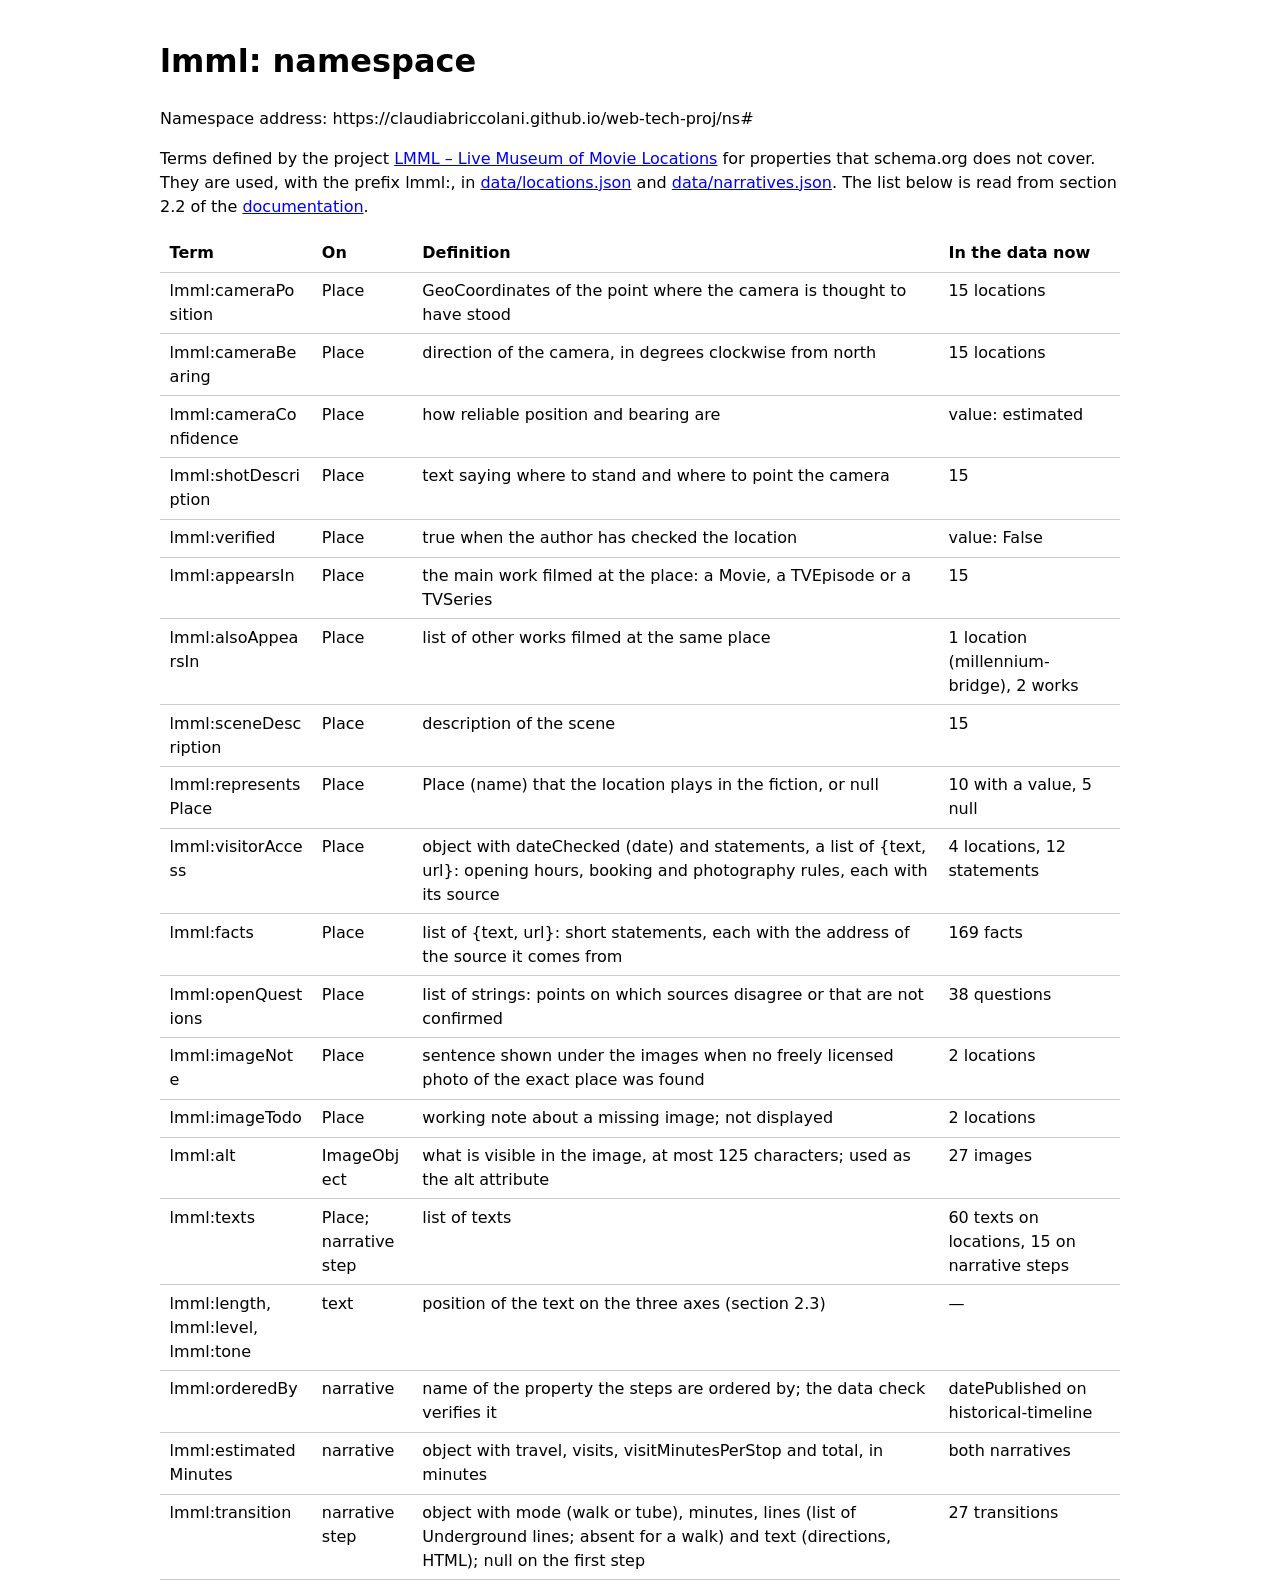
==== ns/index.html @ 610432d7 "Give the lmml namespace a real address and a page that lists its terms The lmml prefix now maps to h" ====
<!DOCTYPE html>
<!--
  ns/index.html — the page behind the lmml namespace
  https://claudiabriccolani.github.io/web-tech-proj/ns#

  It lists every lmml: term with its definition. The list is NOT written here:
  it is read from the documentation, section 2.2 ("The lmml: namespace") in
  data/site.json, so the two can never disagree. Each term gets an id equal
  to its name without the prefix, so that an address such as
  .../ns#cameraBearing opens the page at that term.
-->
<html lang="en">
<head>
  <meta charset="utf-8">
  <meta name="viewport" content="width=device-width, initial-scale=1">
  <title>lmml: namespace – LMML, Live Museum of Movie Locations</title>
  <link rel="icon" href="../favicon.svg" type="image/svg+xml">
  <style>
    /* Minimal and theme-independent: this page is a reference, not part of the visit */
    body { margin: 0 auto; padding: 1rem; max-width: 60rem; font-family: system-ui, sans-serif; line-height: 1.5; }
    table { border-collapse: collapse; width: 100%; }
    th, td { text-align: left; vertical-align: top; padding: 0.4rem 0.6rem; border-bottom: 1px solid #ccc; overflow-wrap: anywhere; }
    tr:target { outline: 2px solid currentColor; }
  </style>
</head>
<body>
  <h1>lmml: namespace</h1>
  <p>Namespace address: <span data-role="ns-uri">https://claudiabriccolani.github.io/web-tech-proj/ns#</span></p>
  <p>
    Terms defined by the project
    <a href="../">LMML – Live Museum of Movie Locations</a>
    for properties that schema.org does not cover. They are used, with the prefix
    lmml:, in <a href="../data/locations.json">data/locations.json</a> and
    <a href="../data/narratives.json">data/narratives.json</a>.
    The list below is read from section 2.2 of the
    <a href="../#/docs/2.2">documentation</a>.
  </p>

  <div data-role="ns-terms">
    <p data-role="ns-loading">Loading the list of terms…</p>
    <noscript><p>The list needs JavaScript. The same list is in section 2.2 of the documentation, in data/site.json.</p></noscript>
  </div>

  <script type="module">
    const SECTION = 'The lmml: namespace';
    const box = document.querySelector('[data-role="ns-terms"]');

    /** Find a documentation section by title, at any depth. */
    function find(sections, title) {
      for (const section of sections ?? []) {
        if (section.title === title) return section;
        const inner = find(section.sections, title);
        if (inner) return inner;
      }
      return null;
    }

    try {
      const response = await fetch('../data/site.json', { cache: 'no-cache' });
      if (!response.ok) throw new Error(`HTTP ${response.status}`);
      const section = find((await response.json()).docs, SECTION);
      if (!section) throw new Error(`section “${SECTION}” not found`);

      // The section text is HTML from our own data file: take its table as it is
      const table = new DOMParser().parseFromString(section.text, 'text/html').querySelector('table');
      if (!table) throw new Error('no table in the section');

      // One id per term: "lmml:cameraBearing" -> id="cameraBearing".
      // A row that defines several terms ("lmml:length, lmml:level, lmml:tone")
      // gets the first id, and an empty anchor for each of the others.
      for (const row of table.querySelectorAll('tr')) {
        const cell = row.querySelector('td');
        if (!cell) continue; // the header row
        const names = cell.textContent.split(',').map((t) => t.trim().replace(/^lmml:/, '')).filter(Boolean);
        row.id = names[0];
        for (const name of names.slice(1)) {
          const anchor = document.createElement('span');
          anchor.id = name;
          cell.prepend(anchor);
        }
      }
      box.replaceChildren(table);

      // The table arrived after the page: go to the requested term now
      if (location.hash.length > 1) document.getElementById(decodeURIComponent(location.hash.slice(1)))?.scrollIntoView();
    } catch (error) {
      box.querySelector('[data-role="ns-loading"]').textContent =
        `The list of terms could not be loaded (${error.message}). It is in section 2.2 of the documentation.`;
    }
  </script>
</body>
</html>
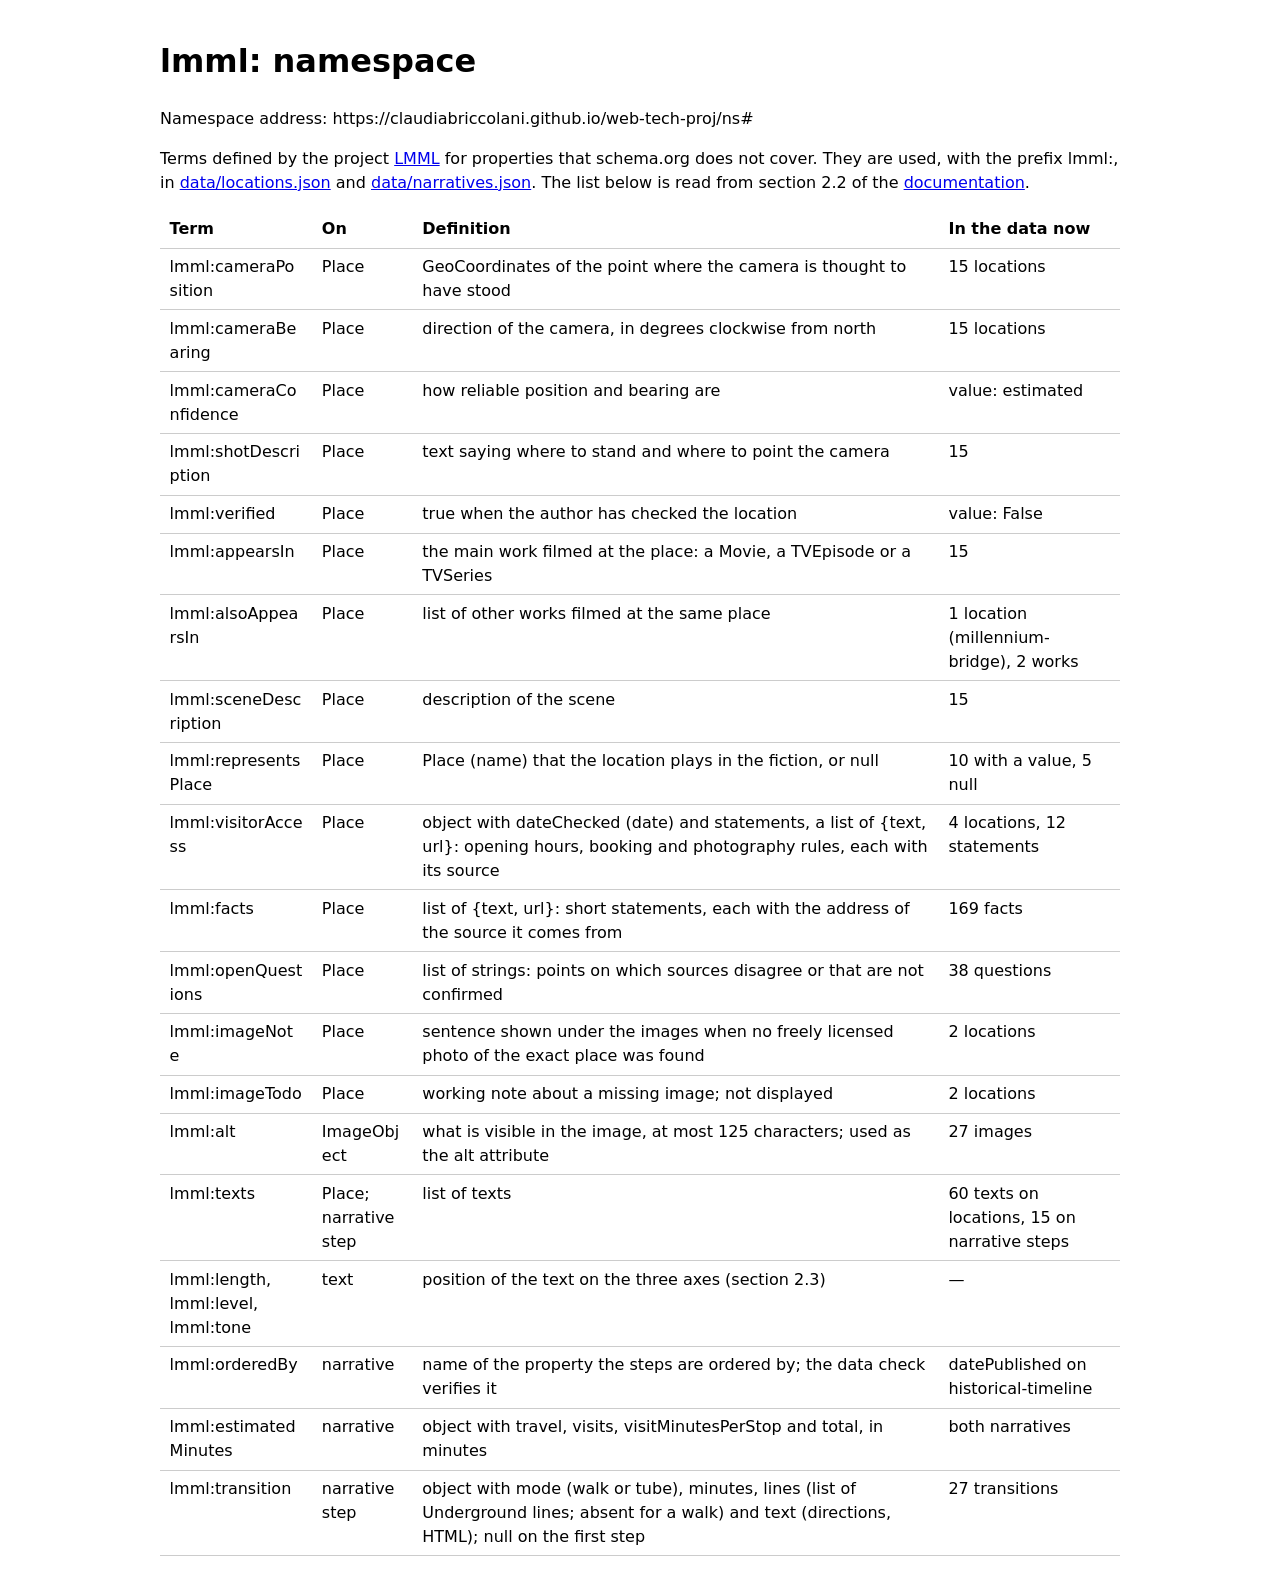
==== commit 866473ba: "Site title: LMML, on the cover, in <title> and on the namespace page Co-Authored-By: Claude Opus 5.5" ====
--- a/ns/index.html
+++ b/ns/index.html
@@ -13,7 +13,7 @@
 <head>
   <meta charset="utf-8">
   <meta name="viewport" content="width=device-width, initial-scale=1">
-  <title>lmml: namespace – LMML, Live Museum of Movie Locations</title>
+  <title>lmml: namespace – LMML</title>
   <link rel="icon" href="../favicon.svg" type="image/svg+xml">
   <style>
     /* Minimal and theme-independent: this page is a reference, not part of the visit */
@@ -28,7 +28,7 @@
   <p>Namespace address: <span data-role="ns-uri">https://claudiabriccolani.github.io/web-tech-proj/ns#</span></p>
   <p>
     Terms defined by the project
-    <a href="../">LMML – Live Museum of Movie Locations</a>
+    <a href="../">LMML</a>
     for properties that schema.org does not cover. They are used, with the prefix
     lmml:, in <a href="../data/locations.json">data/locations.json</a> and
     <a href="../data/narratives.json">data/narratives.json</a>.
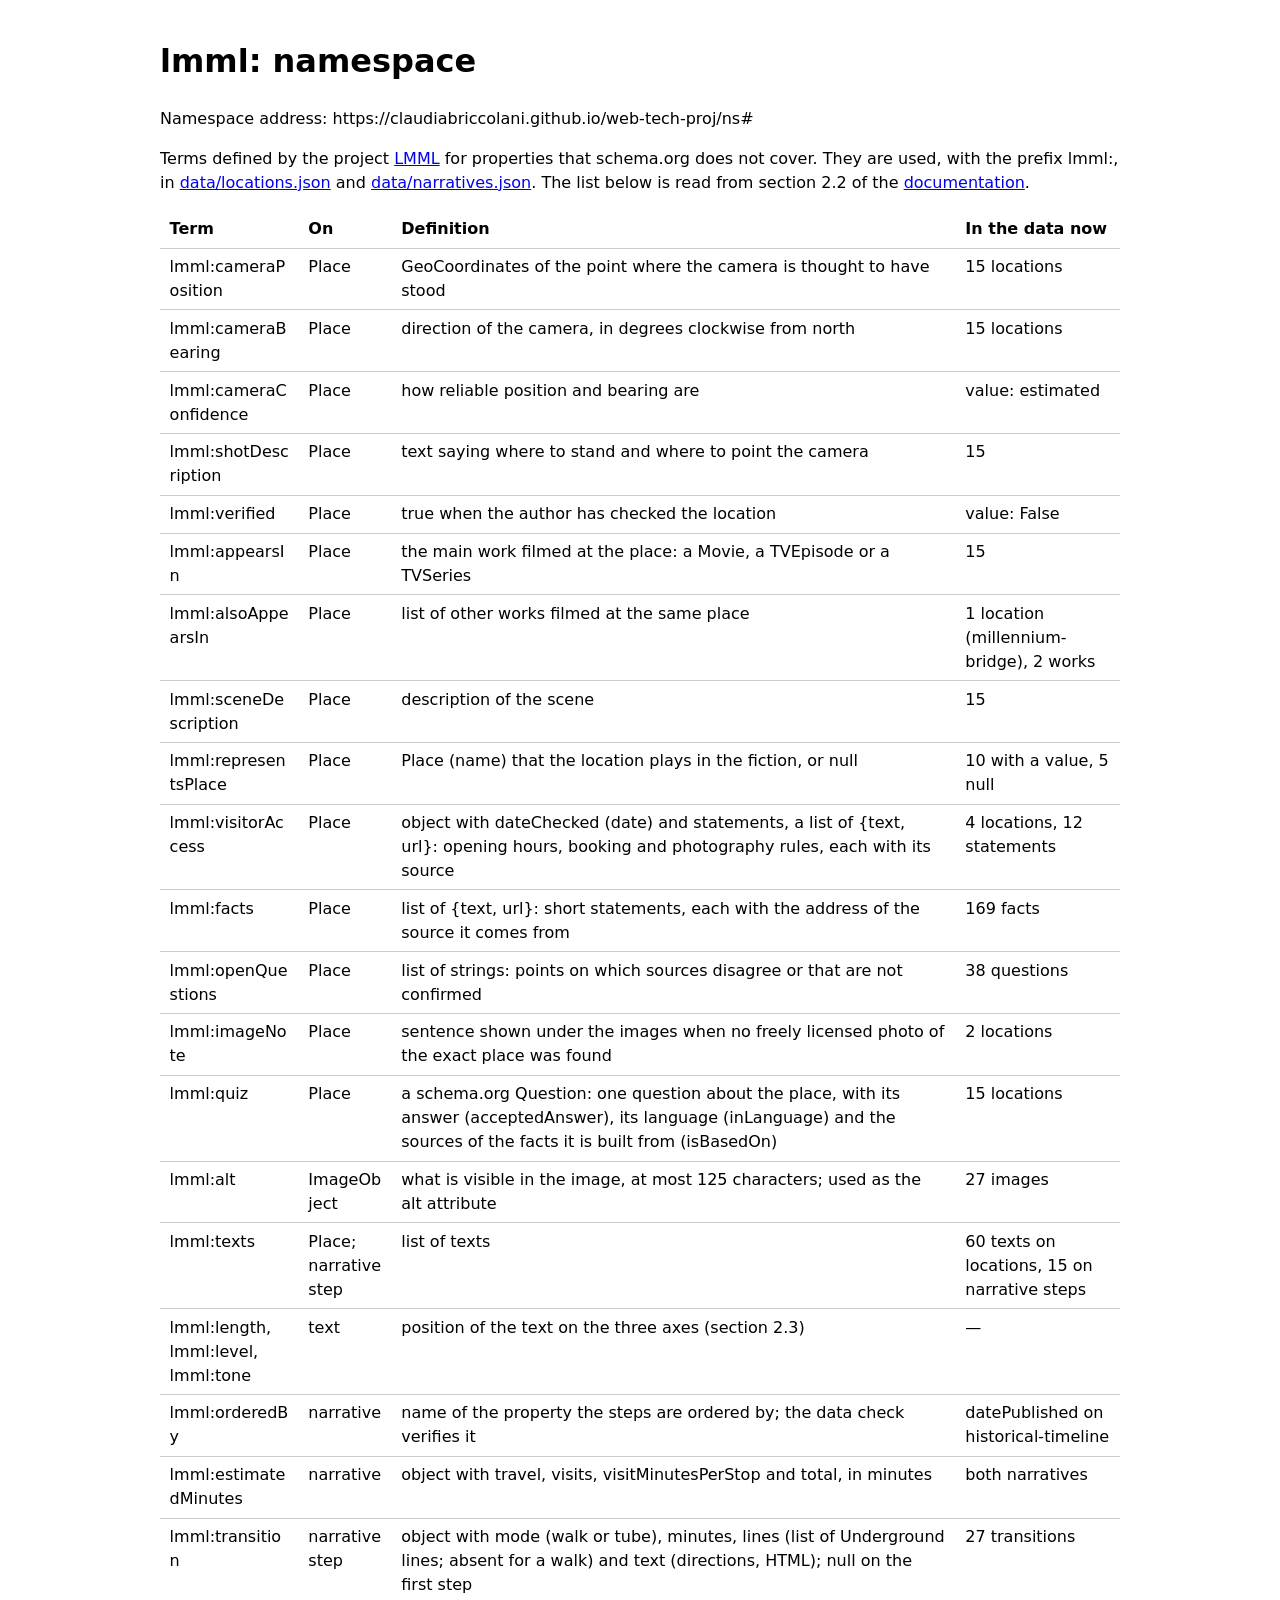
==== commit 386c843f: "Remove redundant comments File headers, section banners and comments that repeat the code are gone; " ====
--- a/ns/index.html
+++ b/ns/index.html
@@ -1,14 +1,5 @@
 <!DOCTYPE html>
-<!--
-  ns/index.html — the page behind the lmml namespace
-  https://claudiabriccolani.github.io/web-tech-proj/ns#
-
-  It lists every lmml: term with its definition. The list is NOT written here:
-  it is read from the documentation, section 2.2 ("The lmml: namespace") in
-  data/site.json, so the two can never disagree. Each term gets an id equal
-  to its name without the prefix, so that an address such as
-  .../ns#cameraBearing opens the page at that term.
--->
+<!-- The list of terms is read from section 2.2 of the documentation in data/site.json -->
 <html lang="en">
 <head>
   <meta charset="utf-8">
@@ -16,7 +7,6 @@
   <title>lmml: namespace – LMML</title>
   <link rel="icon" href="../favicon.svg" type="image/svg+xml">
   <style>
-    /* Minimal and theme-independent: this page is a reference, not part of the visit */
     body { margin: 0 auto; padding: 1rem; max-width: 60rem; font-family: system-ui, sans-serif; line-height: 1.5; }
     table { border-collapse: collapse; width: 100%; }
     th, td { text-align: left; vertical-align: top; padding: 0.4rem 0.6rem; border-bottom: 1px solid #ccc; overflow-wrap: anywhere; }
@@ -45,7 +35,6 @@
     const SECTION = 'The lmml: namespace';
     const box = document.querySelector('[data-role="ns-terms"]');
 
-    /** Find a documentation section by title, at any depth. */
     function find(sections, title) {
       for (const section of sections ?? []) {
         if (section.title === title) return section;
@@ -61,13 +50,10 @@
       const section = find((await response.json()).docs, SECTION);
       if (!section) throw new Error(`section “${SECTION}” not found`);
 
-      // The section text is HTML from our own data file: take its table as it is
       const table = new DOMParser().parseFromString(section.text, 'text/html').querySelector('table');
       if (!table) throw new Error('no table in the section');
 
-      // One id per term: "lmml:cameraBearing" -> id="cameraBearing".
-      // A row that defines several terms ("lmml:length, lmml:level, lmml:tone")
-      // gets the first id, and an empty anchor for each of the others.
+      // "lmml:cameraBearing" gets id="cameraBearing"; a row with several terms gets an anchor for each of the others
       for (const row of table.querySelectorAll('tr')) {
         const cell = row.querySelector('td');
         if (!cell) continue; // the header row
